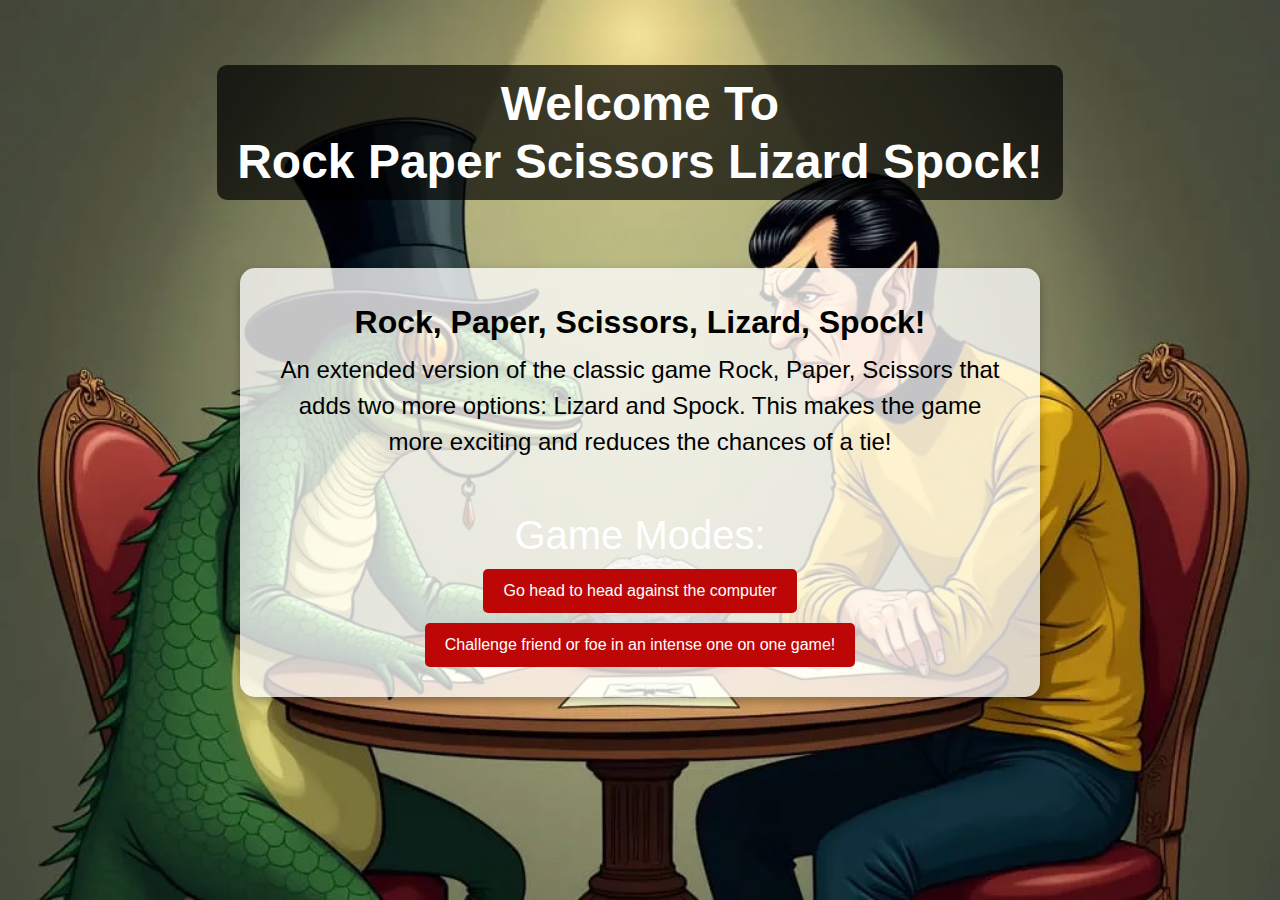
==== index.html @ 98869be3 "Draft2" ====
<!doctype html>
<html lang="en">
  <head>
    <meta charset="utf-8">
    <meta name="viewport" content="width=device-width, initial-scale=1">
    <title>The RPSLS Game</title>
    <link href="https://cdn.jsdelivr.net/npm/bootstrap@5.3.3/dist/css/bootstrap.min.css" rel="stylesheet" integrity="sha384-QWTKZyjpPEjISv5WaRU9OFeRpok6YctnYmDr5pNlyT2bRjXh0JMhjY6hW+ALEwIH" crossorigin="anonymous">
    <link rel="stylesheet" href="/styles/styls.css">
  </head>
  <body>

    <div class="container ">
      <header class="header pb-5">
          <h1>Welcome To<br>Rock Paper Scissors Lizard Spock!</h1>
      </header>
      <div class="content">
          <div class="game-description">
              <h2>Rock, Paper, Scissors, Lizard, Spock!</h2>
              <p>
                  An extended version of the classic game Rock, Paper, Scissors that adds
                  two more options: Lizard and Spock. This makes the game more exciting and reduces
                  the chances of a tie!
              </p>
          </div>
          <div class="game-modes">
              <h1>Game Modes:</h1>
              <button id="goToCpu">Go head to head against the computer</button>
              <button id="goToPvp">Challenge friend or foe in an intense one on one game!</button>
          </div>
      </div>
  </div>
  <!-- Cpu -->
  <div class="container" style="display: none;" id="hideBestOfCpu">
    <h2>Choose Game Rounds CPU:</h2>
    <div class="col d-flex justify-content-evenly background pt-5">
      <button class="content" id="cpu1">Single Round</button>
      <button class="content" id="cpu2">Best out of 3</button>
      <button class="content" id="cpu3">Best out of 4</button>
    </div>
  </div>
  <!-- PvP -->
  <div class="container" style="display: none;" id="hideBestOfPvp">
    <h2>Choose Game Rounds PvP:</h2>
    <div class="col d-flex justify-content-evenly background pt-5">
      <button class="content" id="pvp1">Single Round</button>
      <button class="content" id="pvp2">Best out of 3</button>
      <button class="content" id="pvp3">Best out of 4</button>
    </div>
  </div>

    <script src="./scripts/app.js"></script>
    <script src="https://cdn.jsdelivr.net/npm/bootstrap@5.3.3/dist/js/bootstrap.bundle.min.js" integrity="sha384-YvpcrYf0tY3lHB60NNkmXc5s9fDVZLESaAA55NDzOxhy9GkcIdslK1eN7N6jIeHz" crossorigin="anonymous"></script>
  </body>
</html>
---- styles/styls.css ----
body 
{
    font-family: Arial, sans-serif;
    margin: 0;
    padding: 0;
    background-color: #f5f5f5;
    background-image: url('../assets/RockPaperSpock.webp');
    background-size: cover;
    background-position: fill;
    color: #fff;
}

a
{
    text-decoration: none !important;
    font-size: 2.5em;   
    text-shadow: 2px 2px 4px #000;
    color: #f1f1f1 !important;
}

.container 
{
    text-align: center;
    padding-top: 65px;
}

.header h1 
{
    font-size: 3rem;
    font-weight: bold;
    margin-bottom: 20px;
    background: rgba(0, 0, 0, 0.7);
    display: inline-block;
    padding: 10px 20px;
    border-radius: 10px;
}

h2
{
    font-weight: bold;
}

p
{
    font-size: 24px;
}

.content 
{
    max-width: 800px;
    margin: 0 auto;
    background: rgba(255, 255, 255, 0.767);
    padding: 20px;
    border-radius: 15px;
    box-shadow: 0 4px 10px rgba(0, 0, 0, 0.3);
}

.game-description 
{
    color: #000;
    padding: 15px;
    margin-bottom: 20px;
    border-radius: 10px;
    text-align: center;
}

.game-description h2 
{
    margin: 0 0 10px 0;
}

.game-modes {
    margin-top: 20px;
}

.game-modes h3 
{
    font-size: 1.5rem;
    margin-bottom: 15px;
}

.game-modes button 
{
    display: block;
    margin: 10px auto;
    padding: 10px 20px;
    font-size: 1rem;
    border: none;
    border-radius: 5px;
    cursor: pointer;
    background-color: #bd0707;
    color: #fff;
    transition: 0.3s;
}

.game-modes button:hover 
{
    background-color: #555;
}

.hide
{
    display: none;
}

.button-container {
    margin-top: 20px;
  }

  .button-container a {
    display: inline-block;
    padding: 10px 20px;
    margin: 10px;
    text-decoration: none;
    color: white;
    background: linear-gradient(45deg, #ff7e5f, #feb47b);
    border-radius: 5px;
    font-size: 1.2rem;
    font-weight: bold;
    box-shadow: 0 4px 10px rgba(0, 0, 0, 0.3);
    transition: transform 0.2s, box-shadow 0.2s;
  }

  .button-container a:hover 
  {
    transform: scale(1.1);
    box-shadow: 0 6px 14px rgba(0, 0, 0, 0.5);
  }
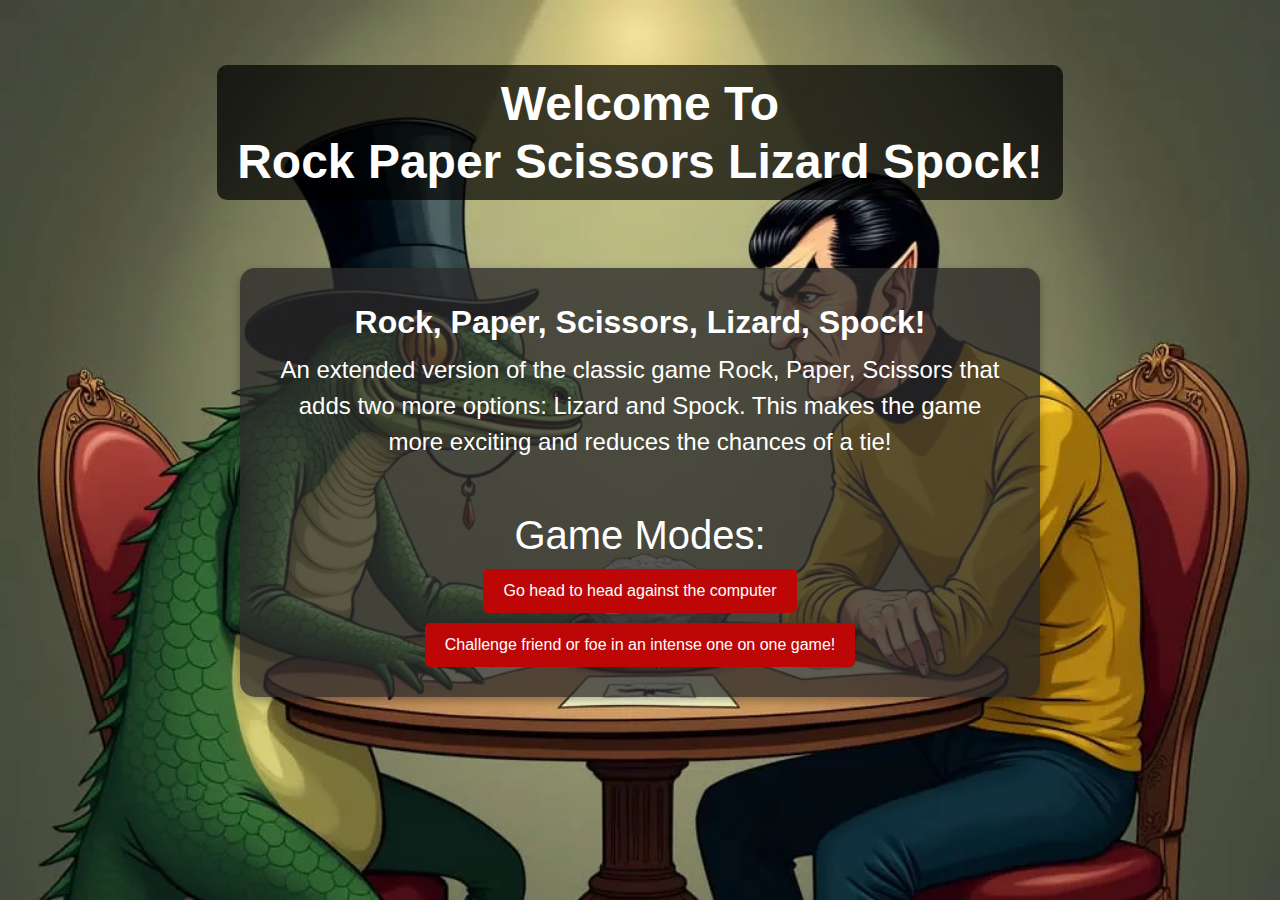
==== commit bf312945: "Quick fix" ====
--- a/index.html
+++ b/index.html
@@ -33,18 +33,18 @@
   <div class="container" style="display: none;" id="hideBestOfCpu">
     <h2>Choose Game Rounds CPU:</h2>
     <div class="col d-flex justify-content-evenly background pt-5">
-      <button class="content" id="cpu1">Single Round</button>
-      <button class="content" id="cpu2">Best out of 3</button>
-      <button class="content" id="cpu3">Best out of 4</button>
+      <button class="design" id="cpu1">Single Round</button>
+      <button class="design" id="cpu2">Best out of 3</button>
+      <button class="design" id="cpu3">Best out of 4</button>
     </div>
   </div>
   <!-- PvP -->
   <div class="container" style="display: none;" id="hideBestOfPvp">
     <h2>Choose Game Rounds PvP:</h2>
     <div class="col d-flex justify-content-evenly background pt-5">
-      <button class="content" id="pvp1">Single Round</button>
-      <button class="content" id="pvp2">Best out of 3</button>
-      <button class="content" id="pvp3">Best out of 4</button>
+      <button class="design" id="pvp1">Single Round</button>
+      <button class="design" id="pvp2">Best out of 3</button>
+      <button class="design" id="pvp3">Best out of 4</button>
     </div>
   </div>
 
--- a/styles/styls.css
+++ b/styles/styls.css
@@ -49,15 +49,27 @@
 {
     max-width: 800px;
     margin: 0 auto;
-    background: rgba(255, 255, 255, 0.767);
+    background: rgba(43, 41, 41, 0.767);
     padding: 20px;
     border-radius: 15px;
     box-shadow: 0 4px 10px rgba(0, 0, 0, 0.3);
 }
 
+.design
+{
+    max-width: 800px;
+    margin: 0 auto;
+    background: rgb(214, 81, 40);
+    padding: 20px;
+    border-radius: 15px;
+    box-shadow: 0 4px 10px rgba(0, 0, 0, 0.3);
+    color: white;
+}
+
+
 .game-description 
 {
-    color: #000;
+    color: #ffffff;
     padding: 15px;
     margin-bottom: 20px;
     border-radius: 10px;
@@ -95,7 +107,7 @@
 
 .game-modes button:hover 
 {
-    background-color: #555;
+    background-color: #cc5858;
 }
 
 .hide
